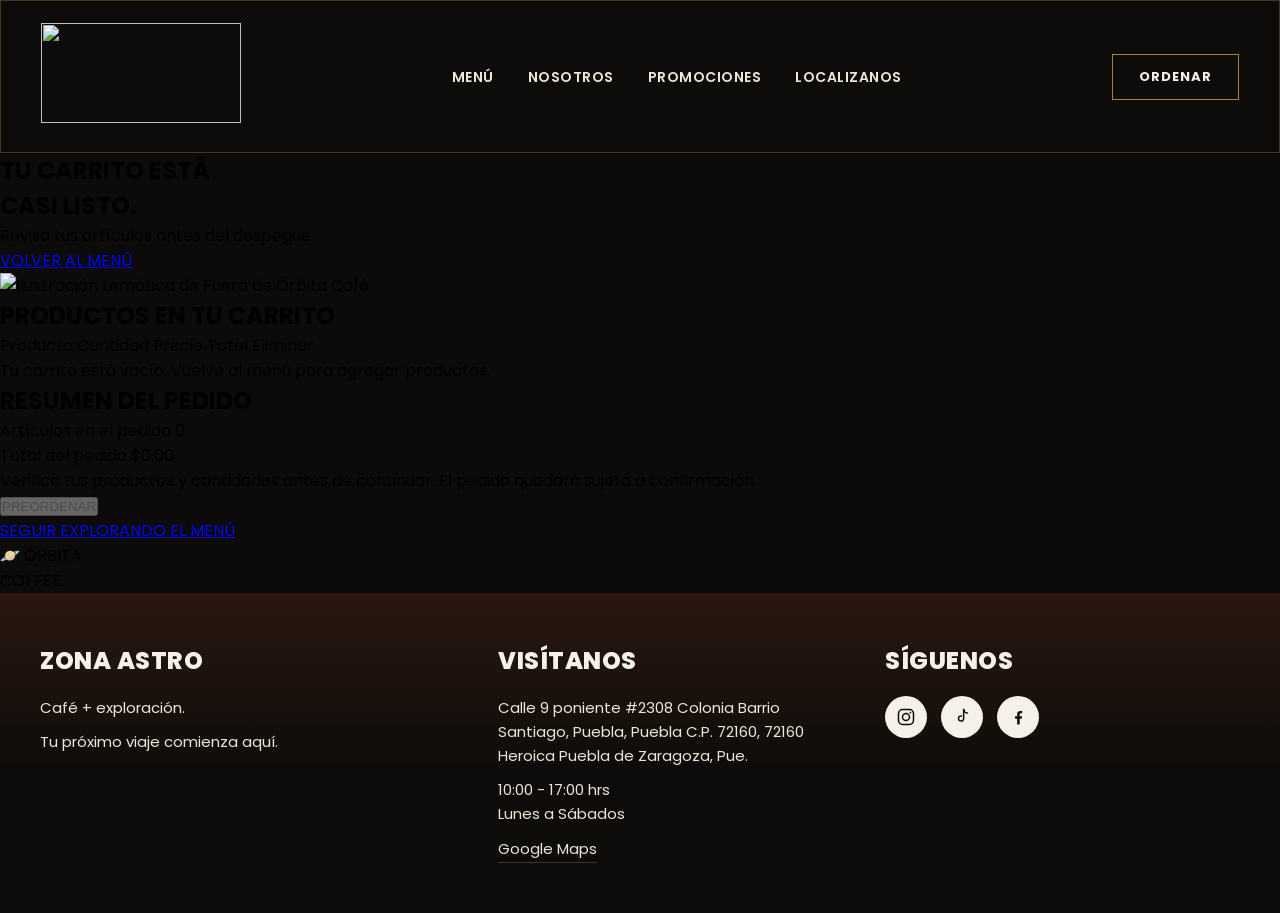
==== carrito.html @ b9acd8ec "PDD - Proyecto" ====
<!DOCTYPE html>
<html lang="es">
<head>
  <meta charset="UTF-8">
  <meta name="viewport" content="width=device-width, initial-scale=1.0">
  <title>Fuera de Órbita — Café</title>

  <link rel="stylesheet" href="css/carrito.css">

  <script src="scripts/enviar_pedido.js" defer></script>
  <script src="scripts/carrito.js" defer></script>
  <script src="scripts/components.js" defer></script>
</head>

<body>

  <header>
    <div id="header"></div>
  </header>

  <section class="hero">
    <div class="hero__content">
      <h1 class="hero__title">TU CARRITO ESTÁ<br>CASI LISTO.</h1>
      <p class="hero__subtitle">
        Revisa tus artículos antes del despegue.
      </p>
      <a href="menu.html" class="hero__link">VOLVER AL MENÚ</a>
    </div>

    <div class="hero__art">
      <img
        src="https://i.ibb.co/DXp7RbH/Gemini-Generated-Image-hgbqp2hgbqp2hgbq.jpg"
        alt="Ilustración temática de Fuera de Órbita Café"
        width="300"
        height="200"
      >
      <div class="hero__astronaut-placeholder" aria-hidden="true"></div>
    </div>
  </section>

  <main class="cart">

    <div class="cart__items">
      <h2 class="cart__heading">PRODUCTOS EN TU CARRITO</h2>

      <div class="cart__table">

        <div class="cart__row cart__row--head">
          <span class="col col--product">Producto</span>
          <span class="col col--qty">Cantidad</span>
          <span class="col col--price">Precio</span>
          <span class="col col--total">Total</span>
          <span class="col col--remove">Eliminar</span>
        </div>

        <div id="cart-list" class="cart__list">
          <!-- Los productos se insertan dinámicamente mediante JavaScript -->
        </div>

        <p id="cart-empty" class="cart__empty" hidden>
          Tu carrito está vacío. Vuelve al menú para agregar productos.
        </p>

      </div>

      <!-- Resumen del pedido -->
      <section class="cart-summary" aria-labelledby="summary-title">

        <h2 id="summary-title" class="cart-summary__heading">
          RESUMEN DEL PEDIDO
        </h2>

        <div class="cart-summary__line">
          <span>Artículos en el pedido</span>
          <span id="cart-total-items">0</span>
        </div>

        <div class="cart-summary__line cart-summary__line--total">
          <span>Total del pedido</span>
          <span id="cart-grand-total">$0.00</span>
        </div>

        <p class="cart-summary__note">
          Verifica tus productos y cantidades antes de continuar.
          El pedido quedará sujeto a confirmación.
        </p>

        <button
          type="button"
          id="preorder-button"
          class="cart-summary__button"
          disabled
        >
          PREORDENAR
        </button>

        <p
          id="preorder-message"
          class="cart-summary__message"
          role="status"
          aria-live="polite"
        ></p>

        <a href="menu.html" class="cart-summary__back">
          SEGUIR EXPLORANDO EL MENÚ
        </a>

      </section>

      <div class="brand">
        <span class="brand__icon">🪐</span>
        <span class="brand__text">ÓRBITA<br>COFFEE</span>
      </div>

    </div>

  </main>

  <footer>
    <div id="footer"></div>
  </footer>

</body>
</html>
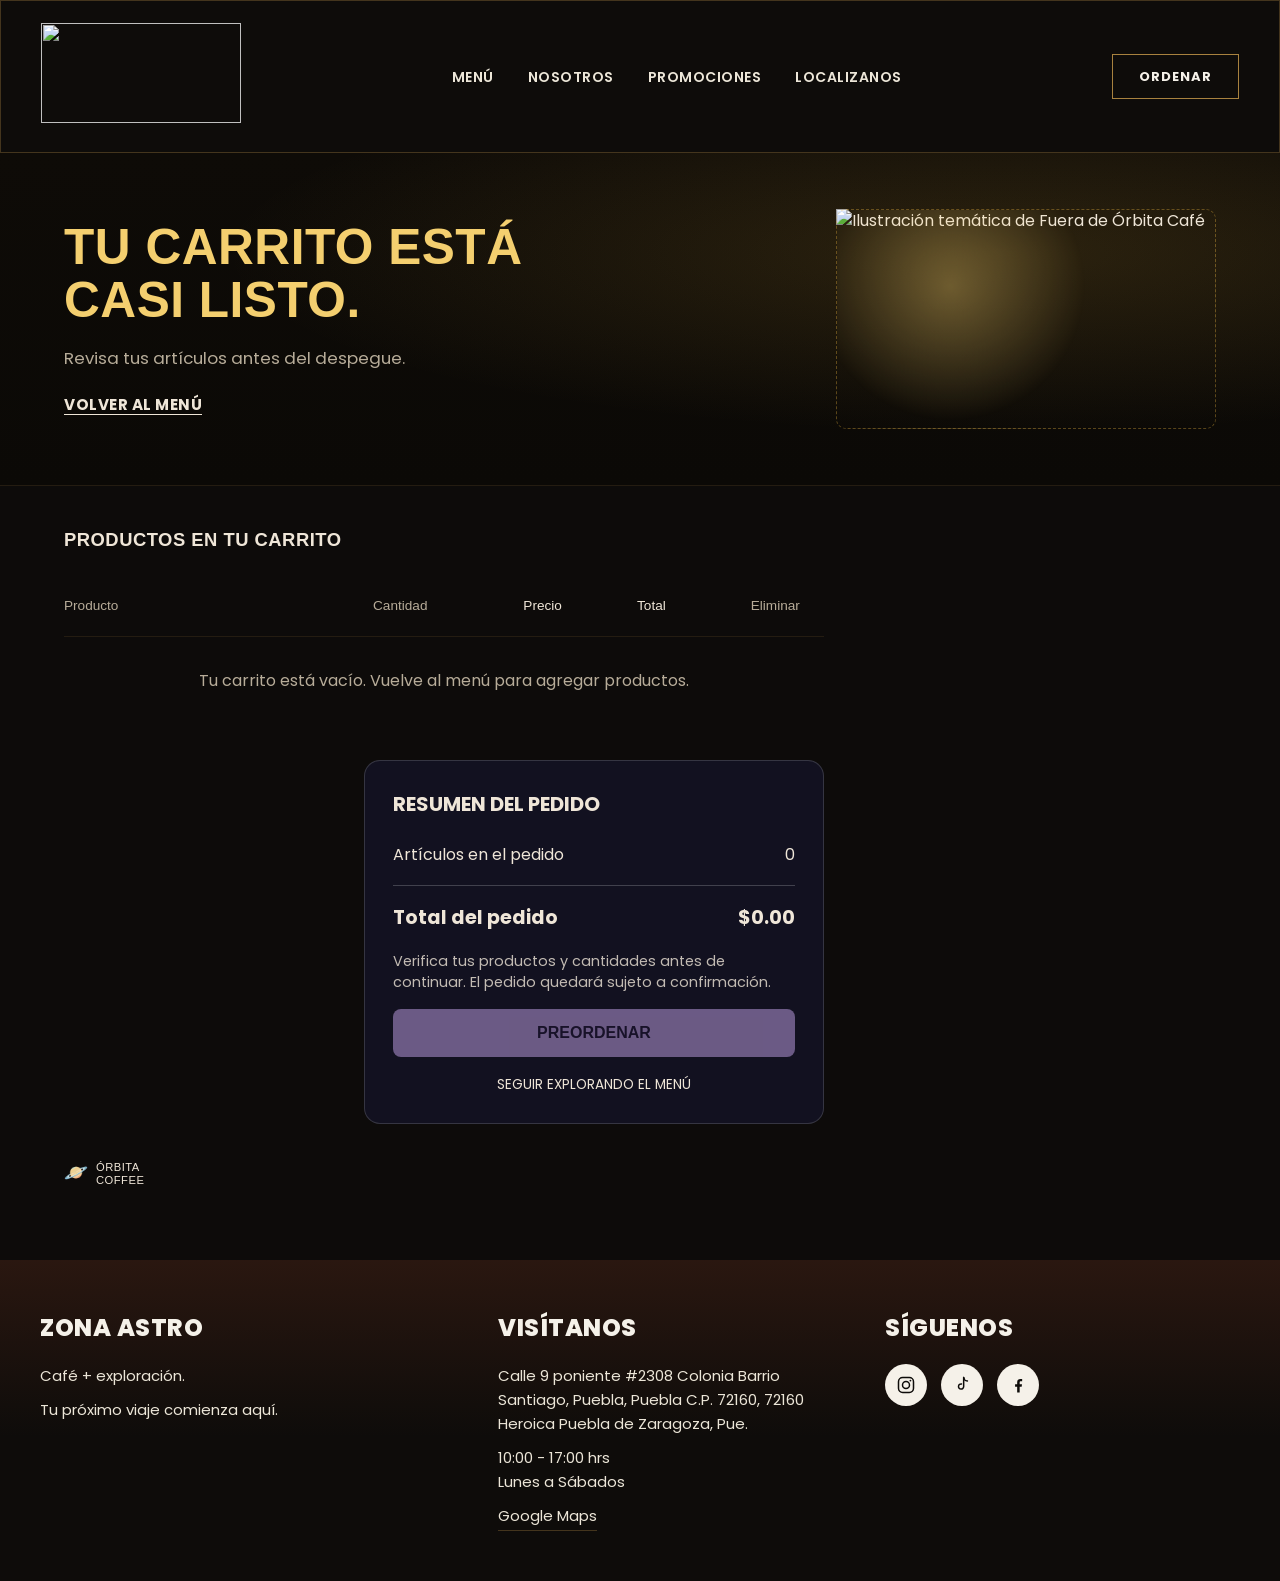
==== commit b178f1da: "Cambiar los css en minusculas por mayúsculas para correcta lectura de los archivos" ====
--- a/carrito.html
+++ b/carrito.html
@@ -5,7 +5,7 @@
   <meta name="viewport" content="width=device-width, initial-scale=1.0">
   <title>Fuera de Órbita — Café</title>
 
-  <link rel="stylesheet" href="css/carrito.css">
+  <link rel="stylesheet" href="CSS/carrito.css">
 
   <script src="scripts/enviar_pedido.js" defer></script>
   <script src="scripts/carrito.js" defer></script>
--- a/CSS/carrito.css
+++ b/CSS/carrito.css
@@ -0,0 +1,483 @@
+/* ORBITA COFFEE — estilos del carrito
+   Paleta: fondo casi-negro (#0B0906 / #14100A), dorado protagonista (#E8B84B / #F2CB6C),
+   texto crema (#EFE6D8), líneas sutiles (#3A2F20). Tipografía: display condensada en mayúsculas
+   para títulos, sans-serif neutra para contenido tabular. */
+
+@import url('https://fonts.googleapis.com/css2?family=Archivo+Black&family=Inter:wght@400;500;600;700&display=swap');
+
+:root {
+  --bg-deep: #0b0906;
+  --bg-panel: #120e09;
+  --gold: #eab53f;
+  --gold-bright: #f4cf6f;
+  --cream: #efe6d8;
+  --cream-dim: #b7ac99;
+  --line: #34291a;
+  --line-soft: #241c11;
+  --radius: 10px;
+  --font-display: 'Archivo Black', 'Inter', sans-serif;
+  --font-body: 'Inter', sans-serif;
+}
+
+* { box-sizing: border-box; }
+
+body {
+  margin: 0;
+  background: var(--bg-deep);
+  color: var(--cream);
+  font-family: var(--font-body);
+  line-height: 1.5;
+}
+
+a { color: inherit; }
+
+/* ---------- HERO ---------- */
+
+.hero {
+  position: relative;
+  overflow: hidden;
+  display: flex;
+  align-items: center;
+  justify-content: space-between;
+  gap: 24px;
+  padding: 56px 64px;
+  background:
+    radial-gradient(ellipse at 78% 30%, rgba(234, 181, 63, 0.14), transparent 55%),
+    linear-gradient(180deg, #0e0b07 0%, #0b0906 100%);
+  border-bottom: 1px solid var(--line-soft);
+}
+
+.hero__content { max-width: 620px; position: relative; z-index: 2; }
+
+.hero__title {
+  font-family: var(--font-display);
+  font-size: clamp(2rem, 4vw, 3.1rem);
+  line-height: 1.08;
+  letter-spacing: 0.5px;
+  color: var(--gold-bright);
+  margin: 0 0 18px;
+  text-transform: uppercase;
+}
+
+.hero__subtitle {
+  font-size: 1.05rem;
+  color: var(--cream-dim);
+  margin: 0 0 22px;
+}
+
+.hero__link {
+  display: inline-block;
+  font-weight: 700;
+  letter-spacing: 0.5px;
+  text-decoration: underline;
+  text-underline-offset: 4px;
+  color: var(--cream);
+  font-size: 0.95rem;
+}
+
+.hero__art {
+  position: relative;
+  width: 380px;
+  min-width: 260px;
+  height: 220px;
+  z-index: 1;
+}
+
+/* Placeholder donde va la imagen del astronauta (se reemplaza por <img>) */
+.hero__astronaut-placeholder {
+  position: absolute;
+  inset: 0;
+  border: 1px dashed rgba(234, 181, 63, 0.35);
+  border-radius: var(--radius);
+  background:
+    radial-gradient(circle at 30% 35%, rgba(244, 207, 111, 0.35), transparent 45%);
+}
+
+.hero__astronaut {
+  width: 100%;
+  height: 100%;
+  object-fit: contain;
+  object-position: right center;
+}
+
+@media (max-width: 780px) {
+  .hero { flex-direction: column; align-items: flex-start; padding: 40px 24px; }
+  .hero__art { width: 100%; height: 180px; }
+}
+
+/* ---------- LAYOUT PRINCIPAL ---------- */
+
+.cart {
+  display: grid;
+  grid-template-columns: 1fr 360px;
+  gap: 32px;
+  align-items: start;
+  padding: 40px 64px 72px;
+  max-width: 1440px;
+  margin: 0 auto;
+}
+
+@media (max-width: 1000px) {
+  .cart { grid-template-columns: 1fr; padding: 32px 24px 56px; }
+}
+
+/* ---------- TABLA DE PRODUCTOS ---------- */
+
+.cart__heading {
+  font-family: var(--font-display);
+  font-size: 1.15rem;
+  letter-spacing: 0.5px;
+  color: var(--cream);
+  margin: 0 0 22px;
+  text-transform: uppercase;
+}
+
+.cart__row--head {
+  display: grid;
+  grid-template-columns: 2.4fr 1.1fr 0.8fr 0.8fr 0.6fr;
+  gap: 16px;
+  padding-bottom: 14px;
+  border-bottom: 1px solid var(--line);
+  color: var(--cream-dim);
+  font-size: 0.85rem;
+  font-weight: 500;
+}
+
+.cart__row {
+  display: grid;
+  grid-template-columns: 2.4fr 1.1fr 0.8fr 0.8fr 0.6fr;
+  gap: 16px;
+  align-items: center;
+  padding: 20px 0;
+  border-bottom: 1px solid var(--line-soft);
+}
+
+.col--product { display: flex; align-items: center; gap: 14px; }
+
+.product__thumb {
+  width: 54px;
+  height: 54px;
+  border-radius: 8px;
+  overflow: hidden;
+  background: #1a140c;
+  display: flex;
+  align-items: center;
+  justify-content: center;
+  font-size: 1.4rem;
+  flex-shrink: 0;
+}
+
+.product__thumb img { width: 100%; height: 100%; object-fit: cover; }
+
+.product__info { display: flex; flex-direction: column; gap: 3px; }
+
+.product__name { font-weight: 600; font-size: 1rem; color: var(--cream); }
+
+.product__variant { font-size: 0.85rem; color: var(--cream-dim); }
+
+.col--qty { display: flex; align-items: center; gap: 10px; }
+
+.qty-btn {
+  width: 26px;
+  height: 26px;
+  border-radius: 6px;
+  border: none;
+  background: var(--gold);
+  color: #1a1206;
+  font-weight: 700;
+  font-size: 1rem;
+  cursor: pointer;
+  display: flex;
+  align-items: center;
+  justify-content: center;
+  transition: background 0.15s ease;
+}
+
+.qty-btn:hover { background: var(--gold-bright); }
+.qty-btn:focus-visible { outline: 2px solid var(--gold-bright); outline-offset: 2px; }
+
+.qty-value { min-width: 18px; text-align: center; font-weight: 600; }
+
+.col--price, .col--total { font-weight: 500; color: var(--cream); }
+
+.remove-btn {
+  background: none;
+  border: none;
+  color: var(--cream-dim);
+  cursor: pointer;
+  font-size: 1.1rem;
+  padding: 4px;
+  transition: color 0.15s ease;
+}
+
+.remove-btn:hover { color: #e07a5f; }
+.remove-btn:focus-visible { outline: 2px solid var(--gold-bright); outline-offset: 2px; }
+
+.cart__empty {
+  padding: 32px 0;
+  color: var(--cream-dim);
+  text-align: center;
+}
+
+.cart__legal {
+  margin-top: 32px;
+  font-size: 0.85rem;
+  color: var(--cream-dim);
+  display: flex;
+  gap: 10px;
+  flex-wrap: wrap;
+}
+
+.cart__legal a { text-decoration: none; }
+.cart__legal a:hover { color: var(--gold); }
+.cart__legal .dot { color: var(--line); }
+
+.brand {
+  margin-top: 28px;
+  display: flex;
+  align-items: center;
+  gap: 8px;
+  color: var(--cream-dim);
+}
+
+.brand__icon { font-size: 1.2rem; }
+
+.brand__text {
+  font-family: var(--font-display);
+  font-size: 0.7rem;
+  line-height: 1.15;
+  letter-spacing: 0.5px;
+  color: var(--cream);
+}
+
+/* ---------- RESUMEN DEL PEDIDO ---------- */
+
+.summary {
+  background: var(--bg-panel);
+  border: 1px solid rgba(234, 181, 63, 0.35);
+  border-radius: 14px;
+  padding: 28px 26px;
+}
+
+.summary__heading {
+  font-family: var(--font-display);
+  font-size: 1.1rem;
+  letter-spacing: 0.5px;
+  color: var(--gold-bright);
+  margin: 0 0 20px;
+  text-transform: uppercase;
+}
+
+.summary__line {
+  display: flex;
+  justify-content: space-between;
+  font-size: 0.95rem;
+  color: var(--cream-dim);
+  padding: 6px 0;
+}
+
+.summary__divider {
+  height: 1px;
+  background: var(--line);
+  margin: 14px 0;
+}
+
+.summary__total {
+  display: flex;
+  justify-content: space-between;
+  font-weight: 700;
+  font-size: 1.15rem;
+  color: var(--cream);
+  margin-bottom: 22px;
+}
+
+.coupon {
+  display: flex;
+  gap: 8px;
+  margin-bottom: 18px;
+}
+
+.coupon__input {
+  flex: 1;
+  background: #1a140c;
+  border: 1px solid var(--line);
+  border-radius: 8px;
+  padding: 12px 14px;
+  color: var(--cream);
+  font-size: 0.9rem;
+}
+
+.coupon__input::placeholder { color: #7a6f5c; }
+.coupon__input:focus-visible { outline: 2px solid var(--gold); outline-offset: 1px; }
+
+.coupon__btn {
+  background: var(--gold);
+  border: none;
+  border-radius: 8px;
+  padding: 0 18px;
+  font-weight: 700;
+  font-size: 0.85rem;
+  letter-spacing: 0.3px;
+  color: #1a1206;
+  cursor: pointer;
+  transition: background 0.15s ease;
+}
+
+.coupon__btn:hover { background: var(--gold-bright); }
+.coupon__btn:focus-visible { outline: 2px solid var(--gold-bright); outline-offset: 2px; }
+
+.checkout-btn {
+  width: 100%;
+  background: var(--gold);
+  border: none;
+  border-radius: 8px;
+  padding: 16px;
+  font-family: var(--font-display);
+  font-size: 0.95rem;
+  letter-spacing: 0.4px;
+  color: #1a1206;
+  cursor: pointer;
+  margin-bottom: 20px;
+  transition: background 0.15s ease, transform 0.1s ease;
+}
+
+.checkout-btn:hover { background: var(--gold-bright); }
+.checkout-btn:active { transform: scale(0.99); }
+.checkout-btn:focus-visible { outline: 2px solid var(--gold-bright); outline-offset: 2px; }
+
+.payment-icons {
+  display: flex;
+  gap: 8px;
+  justify-content: center;
+  margin-bottom: 10px;
+  flex-wrap: wrap;
+}
+
+.payment-icon {
+  border: 1px solid var(--line);
+  border-radius: 6px;
+  padding: 6px 10px;
+  font-size: 0.72rem;
+  font-weight: 700;
+  letter-spacing: 0.3px;
+  color: var(--cream-dim);
+}
+
+.payment-caption {
+  text-align: center;
+  font-size: 0.78rem;
+  color: var(--cream-dim);
+  margin: 0;
+}
+
+/* ---------- RESPONSIVE: tabla en móvil ---------- */
+
+@media (max-width: 680px) {
+  .cart__row--head { display: none; }
+
+  .cart__row {
+    grid-template-columns: 1fr;
+    gap: 10px;
+    padding: 18px 0;
+  }
+
+  .col--qty, .col--price, .col--total, .col--remove {
+    display: flex;
+    justify-content: space-between;
+    align-items: center;
+  }
+
+  .col--price::before { content: "Precio: "; color: var(--cream-dim); }
+  .col--total::before { content: "Total: "; color: var(--cream-dim); }
+}
+
+.cart-summary {
+  max-width: 460px;
+  width: 100%;
+  margin: 35px 0 35px auto;
+  padding: 28px;
+  border: 1px solid rgba(255, 255, 255, 0.15);
+  border-radius: 16px;
+  background: rgba(20, 20, 40, 0.75);
+  box-sizing: border-box;
+}
+
+.cart-summary__heading {
+  margin: 0 0 24px;
+  font-size: 1.25rem;
+}
+
+.cart-summary__line {
+  display: flex;
+  justify-content: space-between;
+  align-items: center;
+  gap: 16px;
+  margin-bottom: 18px;
+}
+
+.cart-summary__line--total {
+  padding-top: 18px;
+  border-top: 1px solid rgba(255, 255, 255, 0.2);
+  font-size: 1.2rem;
+  font-weight: bold;
+}
+
+#cart-grand-total {
+  white-space: nowrap;
+}
+
+.cart-summary__note {
+  font-size: 0.9rem;
+  line-height: 1.5;
+  opacity: 0.8;
+}
+
+.cart-summary__button {
+  width: 100%;
+  margin-top: 15px;
+  padding: 15px;
+  border: none;
+  border-radius: 8px;
+  background: #d8b4fe;
+  color: #211536;
+  font-size: 1rem;
+  font-weight: bold;
+  cursor: pointer;
+  transition: background 0.2s, transform 0.2s;
+}
+
+.cart-summary__button:hover:not(:disabled) {
+  background: #c084fc;
+  transform: translateY(-2px);
+}
+
+.cart-summary__button:disabled {
+  opacity: 0.45;
+  cursor: not-allowed;
+}
+
+.cart-summary__back {
+  display: block;
+  margin-top: 18px;
+  text-align: center;
+  font-size: 0.85rem;
+  text-decoration: none;
+}
+
+.cart-summary__message {
+  margin-top: 15px;
+  line-height: 1.5;
+}
+
+@media (max-width: 600px) {
+  .cart-summary {
+    margin: 25px auto;
+    padding: 20px;
+  }
+}
+
+/* ---------- Accesibilidad: movimiento reducido ---------- */
+
+@media (prefers-reduced-motion: reduce) {
+  * { transition: none !important; }
+}
